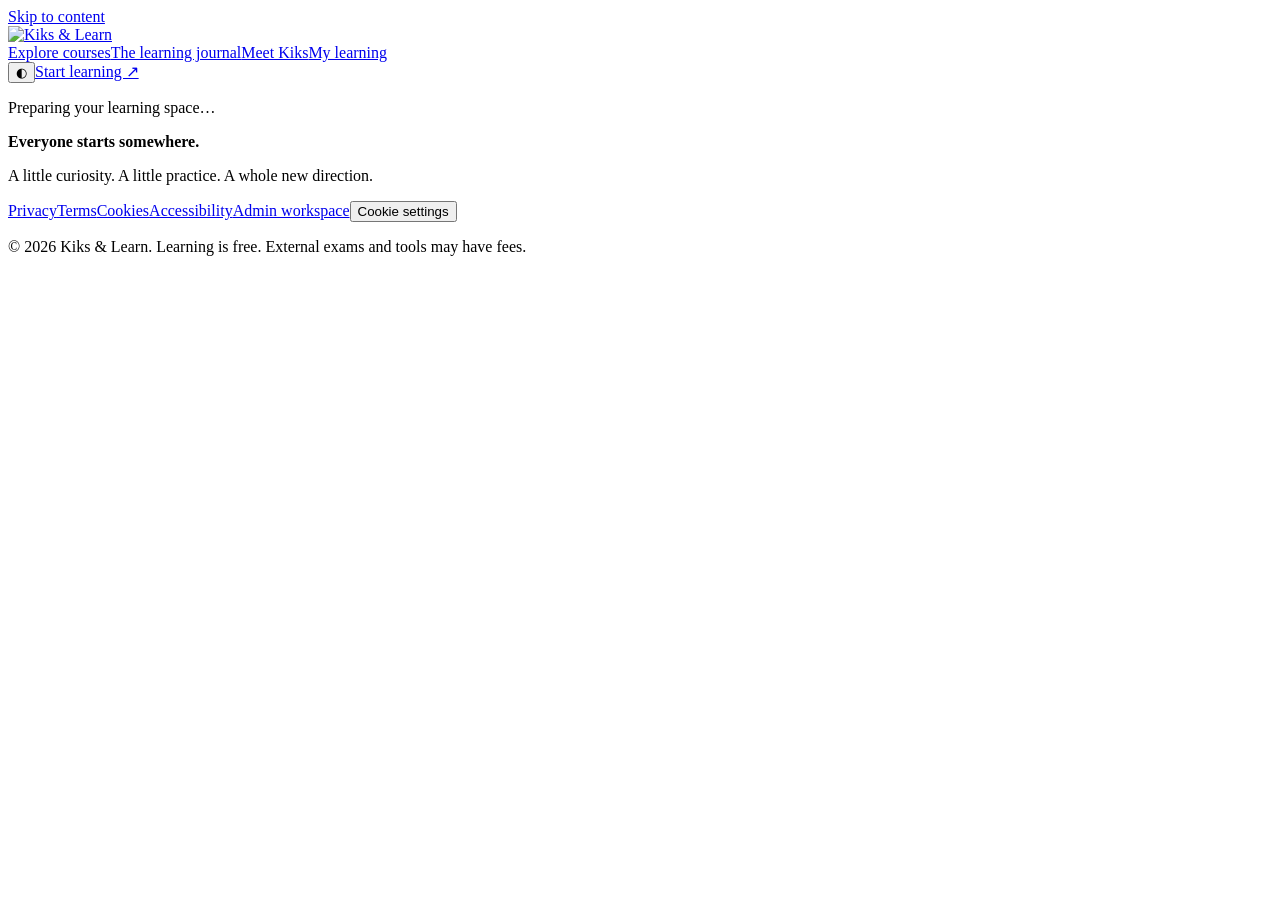
==== public/index.html @ e99d7c0e "Build and deploy Kiks & Learn on Hatchable, using kiksandlearn.com. Built the branded learning platf" ====
<!doctype html><html lang="en"><head><meta charset="utf-8"><meta name="viewport" content="width=device-width,initial-scale=1"><title>Kiks & Learn — Free skills. Real progress.</title><meta name="description" content="Free practical learning in Excel, SQL, Power BI, Python, automation, AI and machine learning. Everyone starts somewhere. Start here."><link rel="canonical" href="https://kiksandlearn.com/"><link rel="icon" href="/favicon.png"><meta name="google-adsense-account" content="ca-pub-7162065708237766"><script>window.dataLayer=window.dataLayer||[];function gtag(){dataLayer.push(arguments)}gtag('consent','default',{ad_storage:'denied',ad_user_data:'denied',ad_personalization:'denied',analytics_storage:'denied'});window.adsbygoogle=window.adsbygoogle||[];window.adsbygoogle.pauseAdRequests=1;</script><script async src="https://pagead2.googlesyndication.com/pagead/js/adsbygoogle.js?client=ca-pub-7162065708237766" crossorigin="anonymous"></script><link rel="stylesheet" href="/theme.css"><script defer src="/app.js"></script></head><body><a class="skip" href="#main">Skip to content</a><header><a class="brand" href="/"><img src="/kiksandlearnlogo.png" alt="Kiks & Learn"></a><nav aria-label="Main navigation"><a href="/courses">Explore courses</a><a href="/blog">The learning journal</a><a href="/about">Meet Kiks</a><a href="/dashboard">My learning</a></nav><div class="tools"><button id="theme" aria-label="Toggle dark mode">◐</button><a class="button small" href="/login" id="account">Start learning ↗</a></div></header><main id="main" tabindex="-1"><p class="loading">Preparing your learning space…</p></main><footer><div><strong>Everyone starts somewhere.</strong><p>A little curiosity. A little practice. A whole new direction.</p></div><div><a href="/privacy">Privacy</a><a href="/terms">Terms</a><a href="/cookies">Cookies</a><a href="/accessibility">Accessibility</a><a href="/admin">Admin workspace</a><button id="consent-open">Cookie settings</button></div><p>© 2026 Kiks & Learn. Learning is free. External exams and tools may have fees.</p></footer><div id="toast" role="status" aria-live="polite"></div><section id="consent" class="consent" aria-label="Cookie preferences" hidden><strong>Your learning. Your choices.</strong><p>Essential cookies keep sign-in working. Choose whether to allow advertising cookies. See our Cookie Policy.</p><button data-consent="denied">Essential only</button><button class="button" data-consent="granted">Allow advertising</button></section></body></html>
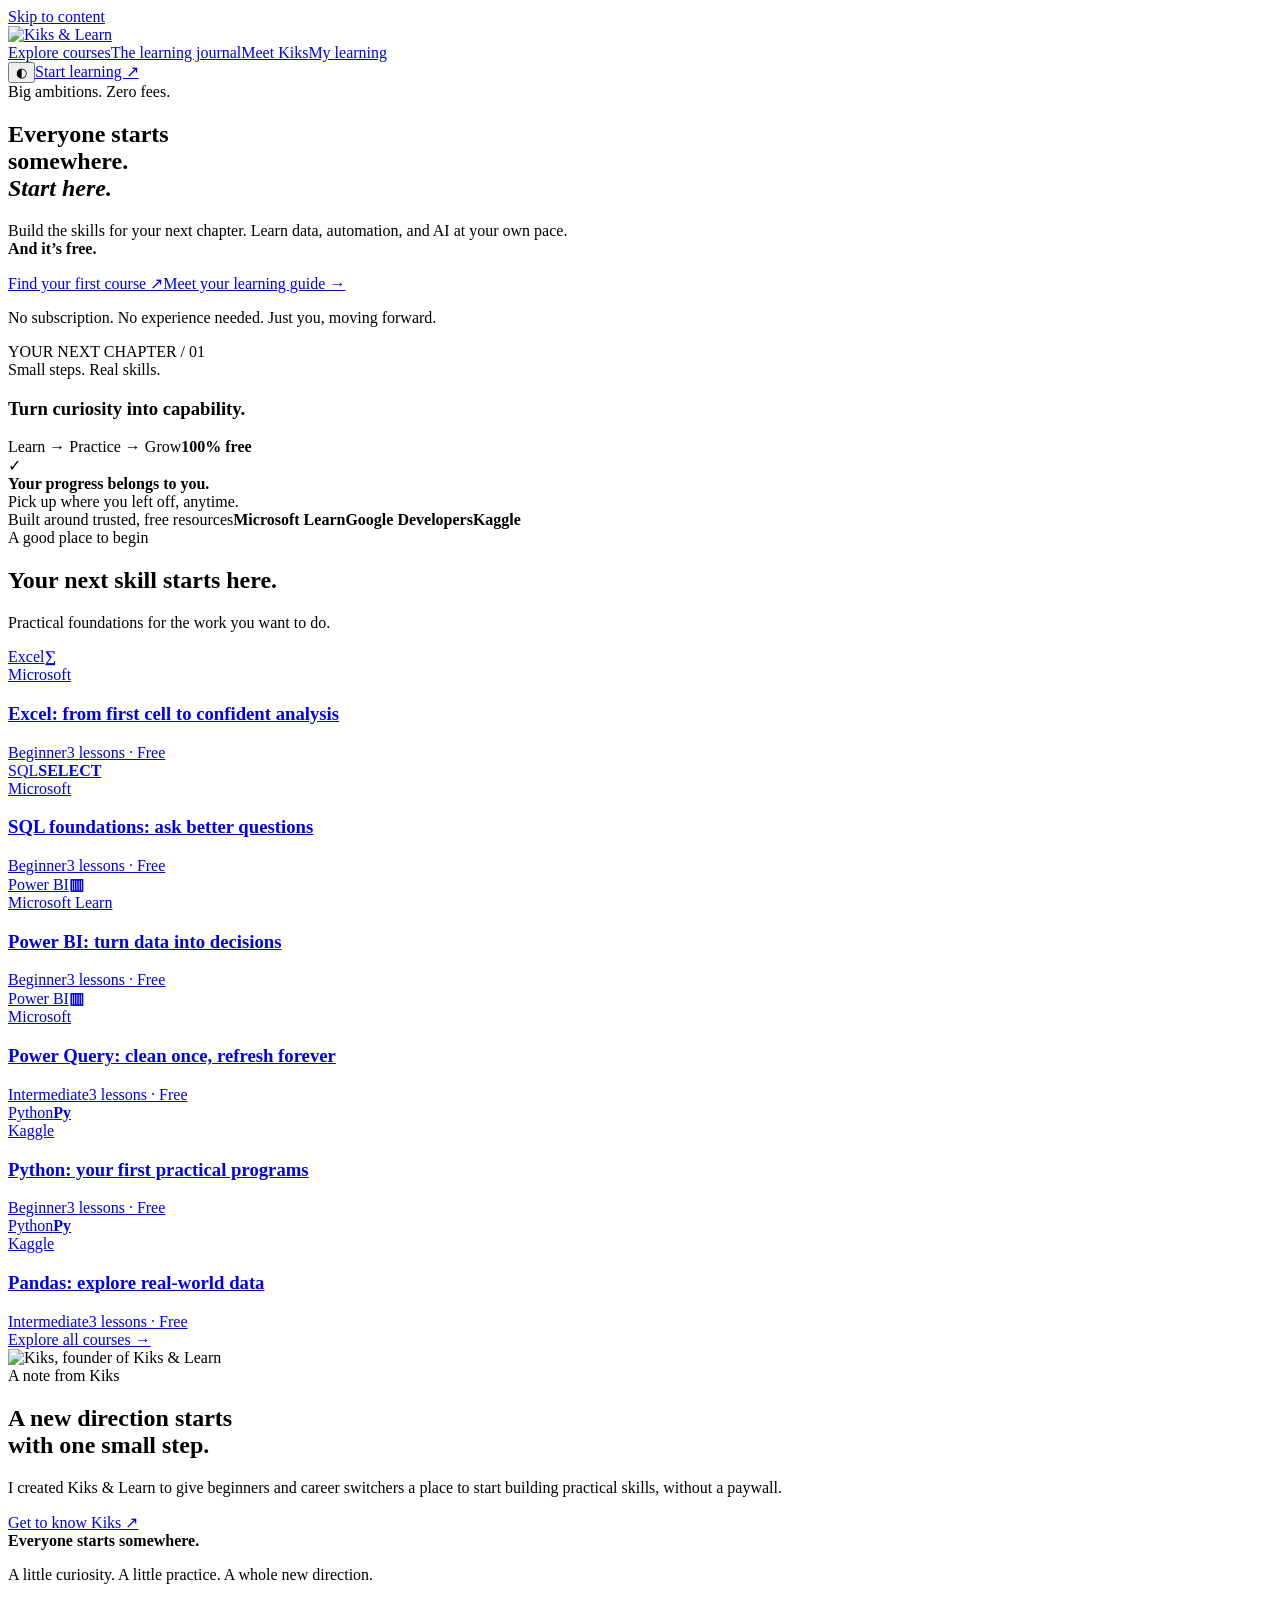
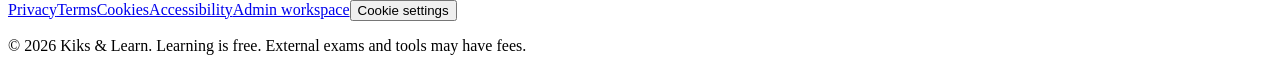
==== commit b97407e9: "Finish and verify the Kiks & Learn deployment. Improved crawlable homepage, About and policy pages, " ====
--- a/public/index.html
+++ b/public/index.html
@@ -1 +1 @@
-<!doctype html><html lang="en"><head><meta charset="utf-8"><meta name="viewport" content="width=device-width,initial-scale=1"><title>Kiks & Learn — Free skills. Real progress.</title><meta name="description" content="Free practical learning in Excel, SQL, Power BI, Python, automation, AI and machine learning. Everyone starts somewhere. Start here."><link rel="canonical" href="https://kiksandlearn.com/"><link rel="icon" href="/favicon.png"><meta name="google-adsense-account" content="ca-pub-7162065708237766"><script>window.dataLayer=window.dataLayer||[];function gtag(){dataLayer.push(arguments)}gtag('consent','default',{ad_storage:'denied',ad_user_data:'denied',ad_personalization:'denied',analytics_storage:'denied'});window.adsbygoogle=window.adsbygoogle||[];window.adsbygoogle.pauseAdRequests=1;</script><script async src="https://pagead2.googlesyndication.com/pagead/js/adsbygoogle.js?client=ca-pub-7162065708237766" crossorigin="anonymous"></script><link rel="stylesheet" href="/theme.css"><script defer src="/app.js"></script></head><body><a class="skip" href="#main">Skip to content</a><header><a class="brand" href="/"><img src="/kiksandlearnlogo.png" alt="Kiks & Learn"></a><nav aria-label="Main navigation"><a href="/courses">Explore courses</a><a href="/blog">The learning journal</a><a href="/about">Meet Kiks</a><a href="/dashboard">My learning</a></nav><div class="tools"><button id="theme" aria-label="Toggle dark mode">◐</button><a class="button small" href="/login" id="account">Start learning ↗</a></div></header><main id="main" tabindex="-1"><p class="loading">Preparing your learning space…</p></main><footer><div><strong>Everyone starts somewhere.</strong><p>A little curiosity. A little practice. A whole new direction.</p></div><div><a href="/privacy">Privacy</a><a href="/terms">Terms</a><a href="/cookies">Cookies</a><a href="/accessibility">Accessibility</a><a href="/admin">Admin workspace</a><button id="consent-open">Cookie settings</button></div><p>© 2026 Kiks & Learn. Learning is free. External exams and tools may have fees.</p></footer><div id="toast" role="status" aria-live="polite"></div><section id="consent" class="consent" aria-label="Cookie preferences" hidden><strong>Your learning. Your choices.</strong><p>Essential cookies keep sign-in working. Choose whether to allow advertising cookies. See our Cookie Policy.</p><button data-consent="denied">Essential only</button><button class="button" data-consent="granted">Allow advertising</button></section></body></html>+<!doctype html><html lang="en"><head><meta charset="utf-8"><meta name="viewport" content="width=device-width,initial-scale=1"><title>Kiks & Learn — Free skills. Real progress.</title><meta name="description" content="Free practical learning in Excel, SQL, Power BI, Python, automation, AI and machine learning. Everyone starts somewhere. Start here."><link rel="canonical" href="https://kiksandlearn.com/"><link rel="icon" href="/favicon.png"><meta name="google-adsense-account" content="ca-pub-7162065708237766"><script>window.dataLayer=window.dataLayer||[];function gtag(){dataLayer.push(arguments)}gtag('consent','default',{ad_storage:'denied',ad_user_data:'denied',ad_personalization:'denied',analytics_storage:'denied'});window.adsbygoogle=window.adsbygoogle||[];window.adsbygoogle.pauseAdRequests=1;</script><script async src="https://pagead2.googlesyndication.com/pagead/js/adsbygoogle.js?client=ca-pub-7162065708237766" crossorigin="anonymous"></script><link rel="stylesheet" href="/theme.css"><script defer src="/app.js"></script></head><body><a class="skip" href="#main">Skip to content</a><header><a class="brand" href="/"><img src="/kiksandlearnlogo.png" alt="Kiks & Learn"></a><nav aria-label="Main navigation"><a href="/courses">Explore courses</a><a href="/blog">The learning journal</a><a href="/about">Meet Kiks</a><a href="/dashboard">My learning</a></nav><div class="tools"><button id="theme" aria-label="Toggle dark mode">◐</button><a class="button small" href="/login" id="account">Start learning ↗</a></div></header><main id="main" tabindex="-1"><section class="hero"><div><span class="pill"><i class="dot"></i> Big ambitions. Zero fees.</span><h1>Everyone starts<br>somewhere.<br><em>Start here.</em></h1><p class="lead">Build the skills for your next chapter. Learn data, automation, and AI at your own pace.<br><strong>And it’s free.</strong></p><div class="actions"><a class="button" href="/courses">Find your first course ↗</a><a href="/about">Meet your learning guide →</a></div><p class="note">No subscription. No experience needed. Just you, moving forward.</p></div><div class="hero-art"><div class="mini-window"><div class="window-top"><i></i><i></i><i></i><span>YOUR NEXT CHAPTER / 01</span></div><span class="eyebrow">Small steps. Real skills.</span><h3>Turn curiosity into capability.</h3><div class="bars"><i style="height:32%"></i><i style="height:52%"></i><i style="height:70%"></i><i style="height:95%"></i></div><div class="meta"><span>Learn → Practice → Grow</span><strong>100% free</strong></div></div><div class="floating"><span class="icon">✓</span><div><strong>Your progress belongs to you.</strong><div class="note">Pick up where you left off, anytime.</div></div></div></div></section><div class="trust"><span>Built around trusted, free resources</span><strong>Microsoft Learn</strong><strong>Google Developers</strong><strong>Kaggle</strong></div><div class="section-head"><div><span class="eyebrow">A good place to begin</span><h2>Your next skill starts here.</h2><p class="lead">Practical foundations for the work you want to do.</p></div></div><div class="grid"><a class="card" href="/course/excel"><div class="cover"><span class="pill">Excel</span><b>∑</b></div><div class="card-body"><span class="eyebrow">Microsoft</span><h3>Excel: from first cell to confident analysis</h3><div class="meta"><span>Beginner</span><span>3 lessons · Free</span></div></div></a><a class="card" href="/course/sql"><div class="cover"><span class="pill">SQL</span><b>SELECT</b></div><div class="card-body"><span class="eyebrow">Microsoft</span><h3>SQL foundations: ask better questions</h3><div class="meta"><span>Beginner</span><span>3 lessons · Free</span></div></div></a><a class="card" href="/course/powerbi"><div class="cover"><span class="pill">Power BI</span><b>▥</b></div><div class="card-body"><span class="eyebrow">Microsoft Learn</span><h3>Power BI: turn data into decisions</h3><div class="meta"><span>Beginner</span><span>3 lessons · Free</span></div></div></a><a class="card" href="/course/powerquery"><div class="cover"><span class="pill">Power BI</span><b>▥</b></div><div class="card-body"><span class="eyebrow">Microsoft</span><h3>Power Query: clean once, refresh forever</h3><div class="meta"><span>Intermediate</span><span>3 lessons · Free</span></div></div></a><a class="card" href="/course/python"><div class="cover"><span class="pill">Python</span><b>Py</b></div><div class="card-body"><span class="eyebrow">Kaggle</span><h3>Python: your first practical programs</h3><div class="meta"><span>Beginner</span><span>3 lessons · Free</span></div></div></a><a class="card" href="/course/pandas"><div class="cover"><span class="pill">Python</span><b>Py</b></div><div class="card-body"><span class="eyebrow">Kaggle</span><h3>Pandas: explore real-world data</h3><div class="meta"><span>Intermediate</span><span>3 lessons · Free</span></div></div></a></div><div class="actions"><a class="button" href="/courses">Explore all courses →</a></div><section class="author"><img src="/kiks.jpg" alt="Kiks, founder of Kiks & Learn"><div><span class="eyebrow">A note from Kiks</span><h2>A new direction starts<br>with one small step.</h2><p>I created Kiks & Learn to give beginners and career switchers a place to start building practical skills, without a paywall.</p><a class="button orange" href="/about">Get to know Kiks ↗</a></div></section></main><footer><div><strong>Everyone starts somewhere.</strong><p>A little curiosity. A little practice. A whole new direction.</p></div><div><a href="/privacy">Privacy</a><a href="/terms">Terms</a><a href="/cookies">Cookies</a><a href="/accessibility">Accessibility</a><a href="/admin">Admin workspace</a><button id="consent-open">Cookie settings</button></div><p>© 2026 Kiks & Learn. Learning is free. External exams and tools may have fees.</p></footer><div id="toast" role="status" aria-live="polite"></div><section id="consent" class="consent" aria-label="Cookie preferences" hidden><strong>Your learning. Your choices.</strong><p>Essential cookies keep sign-in working. Choose whether to allow advertising cookies. See our Cookie Policy.</p><button data-consent="denied">Essential only</button><button class="button" data-consent="granted">Allow advertising</button></section></body></html>
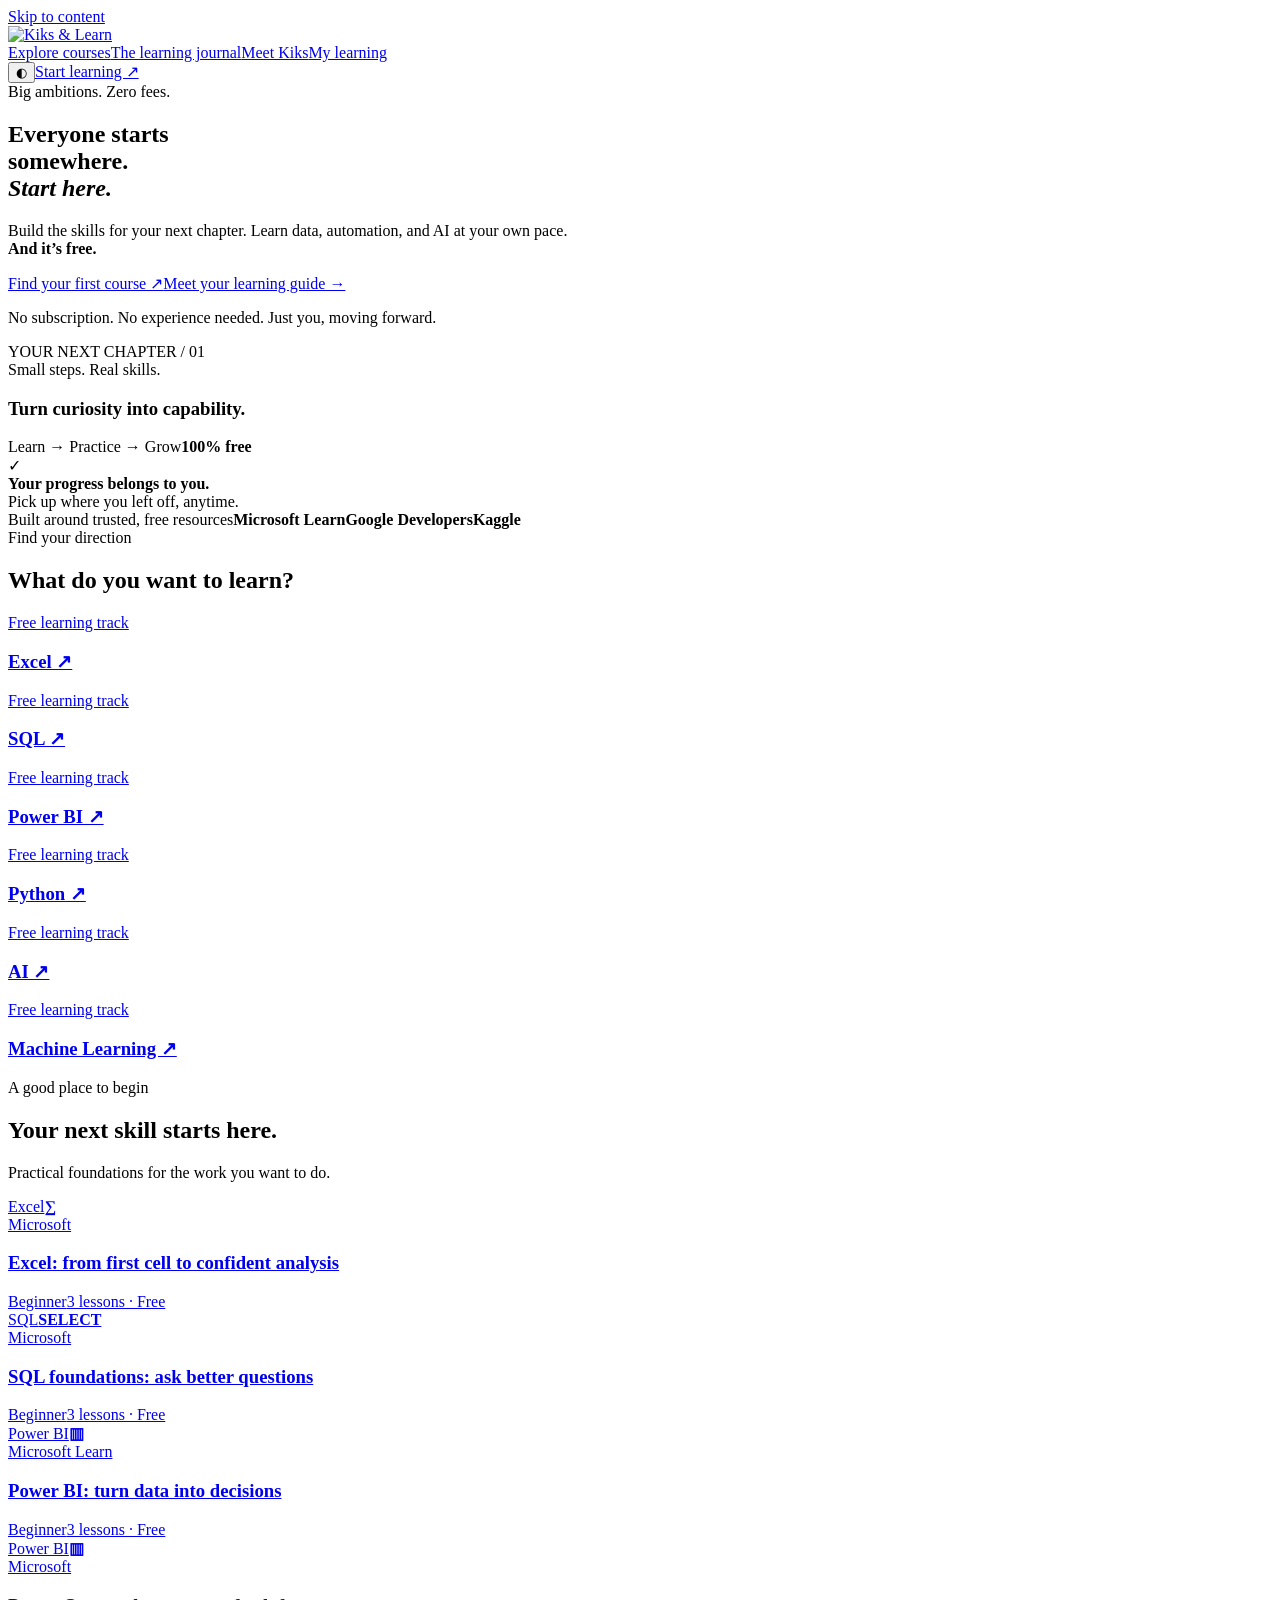
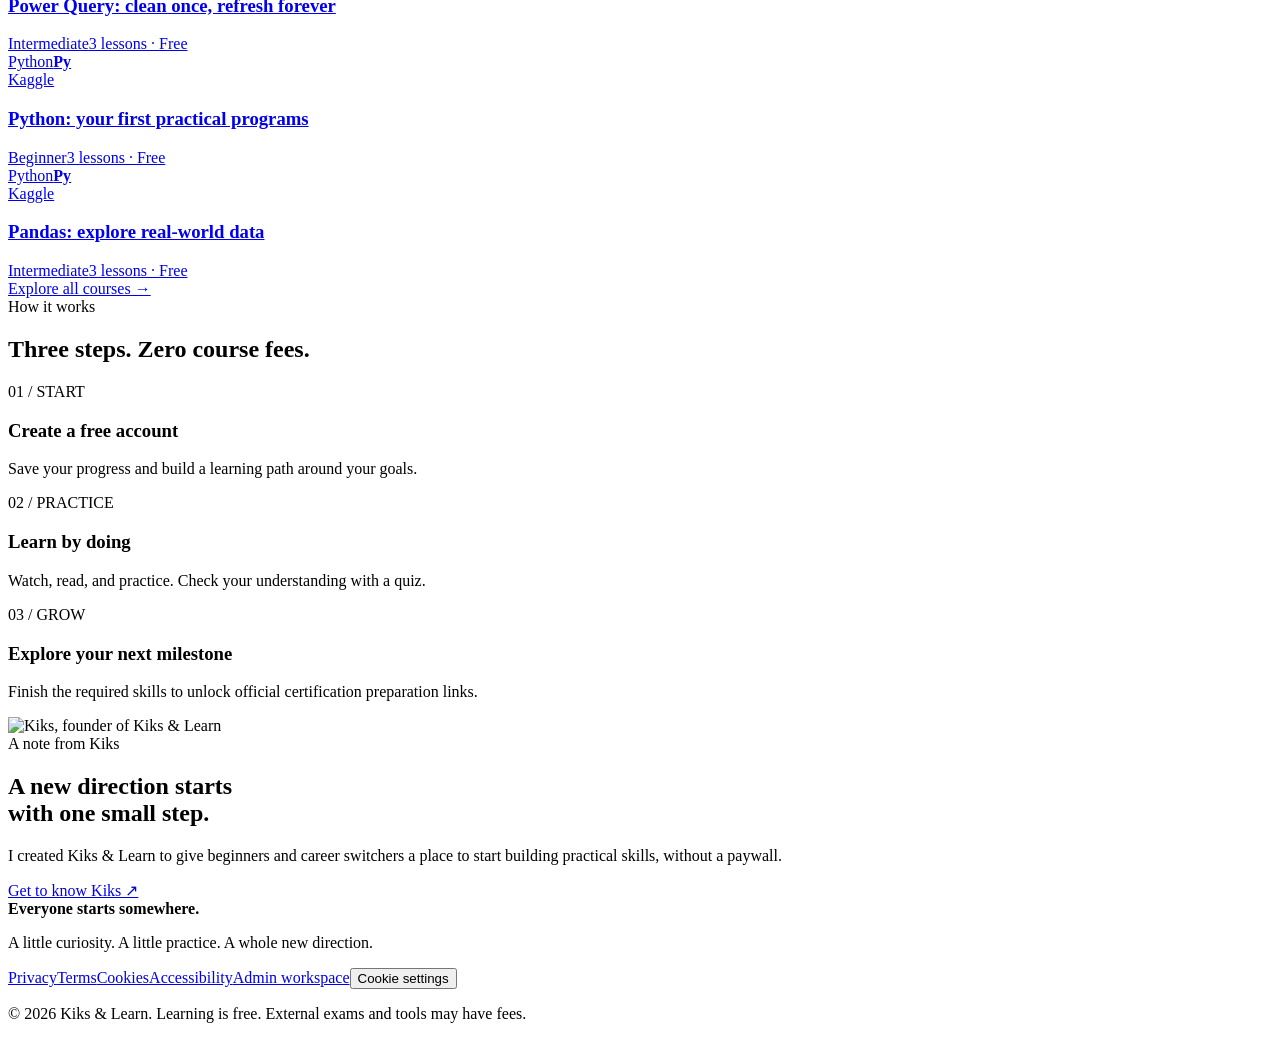
==== commit b63d4a5d: "Use my reference site structure and LinkedIn information for Kiks & Learn. Added six skill-track sho" ====
--- a/public/index.html
+++ b/public/index.html
@@ -1 +1 @@
-<!doctype html><html lang="en"><head><meta charset="utf-8"><meta name="viewport" content="width=device-width,initial-scale=1"><title>Kiks & Learn — Free skills. Real progress.</title><meta name="description" content="Free practical learning in Excel, SQL, Power BI, Python, automation, AI and machine learning. Everyone starts somewhere. Start here."><link rel="canonical" href="https://kiksandlearn.com/"><link rel="icon" href="/favicon.png"><meta name="google-adsense-account" content="ca-pub-7162065708237766"><script>window.dataLayer=window.dataLayer||[];function gtag(){dataLayer.push(arguments)}gtag('consent','default',{ad_storage:'denied',ad_user_data:'denied',ad_personalization:'denied',analytics_storage:'denied'});window.adsbygoogle=window.adsbygoogle||[];window.adsbygoogle.pauseAdRequests=1;</script><script async src="https://pagead2.googlesyndication.com/pagead/js/adsbygoogle.js?client=ca-pub-7162065708237766" crossorigin="anonymous"></script><link rel="stylesheet" href="/theme.css"><script defer src="/app.js"></script></head><body><a class="skip" href="#main">Skip to content</a><header><a class="brand" href="/"><img src="/kiksandlearnlogo.png" alt="Kiks & Learn"></a><nav aria-label="Main navigation"><a href="/courses">Explore courses</a><a href="/blog">The learning journal</a><a href="/about">Meet Kiks</a><a href="/dashboard">My learning</a></nav><div class="tools"><button id="theme" aria-label="Toggle dark mode">◐</button><a class="button small" href="/login" id="account">Start learning ↗</a></div></header><main id="main" tabindex="-1"><section class="hero"><div><span class="pill"><i class="dot"></i> Big ambitions. Zero fees.</span><h1>Everyone starts<br>somewhere.<br><em>Start here.</em></h1><p class="lead">Build the skills for your next chapter. Learn data, automation, and AI at your own pace.<br><strong>And it’s free.</strong></p><div class="actions"><a class="button" href="/courses">Find your first course ↗</a><a href="/about">Meet your learning guide →</a></div><p class="note">No subscription. No experience needed. Just you, moving forward.</p></div><div class="hero-art"><div class="mini-window"><div class="window-top"><i></i><i></i><i></i><span>YOUR NEXT CHAPTER / 01</span></div><span class="eyebrow">Small steps. Real skills.</span><h3>Turn curiosity into capability.</h3><div class="bars"><i style="height:32%"></i><i style="height:52%"></i><i style="height:70%"></i><i style="height:95%"></i></div><div class="meta"><span>Learn → Practice → Grow</span><strong>100% free</strong></div></div><div class="floating"><span class="icon">✓</span><div><strong>Your progress belongs to you.</strong><div class="note">Pick up where you left off, anytime.</div></div></div></div></section><div class="trust"><span>Built around trusted, free resources</span><strong>Microsoft Learn</strong><strong>Google Developers</strong><strong>Kaggle</strong></div><div class="section-head"><div><span class="eyebrow">A good place to begin</span><h2>Your next skill starts here.</h2><p class="lead">Practical foundations for the work you want to do.</p></div></div><div class="grid"><a class="card" href="/course/excel"><div class="cover"><span class="pill">Excel</span><b>∑</b></div><div class="card-body"><span class="eyebrow">Microsoft</span><h3>Excel: from first cell to confident analysis</h3><div class="meta"><span>Beginner</span><span>3 lessons · Free</span></div></div></a><a class="card" href="/course/sql"><div class="cover"><span class="pill">SQL</span><b>SELECT</b></div><div class="card-body"><span class="eyebrow">Microsoft</span><h3>SQL foundations: ask better questions</h3><div class="meta"><span>Beginner</span><span>3 lessons · Free</span></div></div></a><a class="card" href="/course/powerbi"><div class="cover"><span class="pill">Power BI</span><b>▥</b></div><div class="card-body"><span class="eyebrow">Microsoft Learn</span><h3>Power BI: turn data into decisions</h3><div class="meta"><span>Beginner</span><span>3 lessons · Free</span></div></div></a><a class="card" href="/course/powerquery"><div class="cover"><span class="pill">Power BI</span><b>▥</b></div><div class="card-body"><span class="eyebrow">Microsoft</span><h3>Power Query: clean once, refresh forever</h3><div class="meta"><span>Intermediate</span><span>3 lessons · Free</span></div></div></a><a class="card" href="/course/python"><div class="cover"><span class="pill">Python</span><b>Py</b></div><div class="card-body"><span class="eyebrow">Kaggle</span><h3>Python: your first practical programs</h3><div class="meta"><span>Beginner</span><span>3 lessons · Free</span></div></div></a><a class="card" href="/course/pandas"><div class="cover"><span class="pill">Python</span><b>Py</b></div><div class="card-body"><span class="eyebrow">Kaggle</span><h3>Pandas: explore real-world data</h3><div class="meta"><span>Intermediate</span><span>3 lessons · Free</span></div></div></a></div><div class="actions"><a class="button" href="/courses">Explore all courses →</a></div><section class="author"><img src="/kiks.jpg" alt="Kiks, founder of Kiks & Learn"><div><span class="eyebrow">A note from Kiks</span><h2>A new direction starts<br>with one small step.</h2><p>I created Kiks & Learn to give beginners and career switchers a place to start building practical skills, without a paywall.</p><a class="button orange" href="/about">Get to know Kiks ↗</a></div></section></main><footer><div><strong>Everyone starts somewhere.</strong><p>A little curiosity. A little practice. A whole new direction.</p></div><div><a href="/privacy">Privacy</a><a href="/terms">Terms</a><a href="/cookies">Cookies</a><a href="/accessibility">Accessibility</a><a href="/admin">Admin workspace</a><button id="consent-open">Cookie settings</button></div><p>© 2026 Kiks & Learn. Learning is free. External exams and tools may have fees.</p></footer><div id="toast" role="status" aria-live="polite"></div><section id="consent" class="consent" aria-label="Cookie preferences" hidden><strong>Your learning. Your choices.</strong><p>Essential cookies keep sign-in working. Choose whether to allow advertising cookies. See our Cookie Policy.</p><button data-consent="denied">Essential only</button><button class="button" data-consent="granted">Allow advertising</button></section></body></html>+<!doctype html><html lang="en"><head><meta charset="utf-8"><meta name="viewport" content="width=device-width,initial-scale=1"><title>Kiks & Learn — Free skills. Real progress.</title><meta name="description" content="Free practical learning in Excel, SQL, Power BI, Python, automation, AI and machine learning. Everyone starts somewhere. Start here."><link rel="canonical" href="https://kiksandlearn.com/"><link rel="icon" href="/favicon.png"><meta name="google-adsense-account" content="ca-pub-7162065708237766"><script>window.dataLayer=window.dataLayer||[];function gtag(){dataLayer.push(arguments)}gtag('consent','default',{ad_storage:'denied',ad_user_data:'denied',ad_personalization:'denied',analytics_storage:'denied'});window.adsbygoogle=window.adsbygoogle||[];window.adsbygoogle.pauseAdRequests=1;</script><script async src="https://pagead2.googlesyndication.com/pagead/js/adsbygoogle.js?client=ca-pub-7162065708237766" crossorigin="anonymous"></script><link rel="stylesheet" href="/theme.css"><script defer src="/app.js"></script></head><body><a class="skip" href="#main">Skip to content</a><header><a class="brand" href="/"><img src="/kiksandlearnlogo.png" alt="Kiks & Learn"></a><nav aria-label="Main navigation"><a href="/courses">Explore courses</a><a href="/blog">The learning journal</a><a href="/about">Meet Kiks</a><a href="/dashboard">My learning</a></nav><div class="tools"><button id="theme" aria-label="Toggle dark mode">◐</button><a class="button small" href="/login" id="account">Start learning ↗</a></div></header><main id="main" tabindex="-1"><section class="hero"><div><span class="pill"><i class="dot"></i> Big ambitions. Zero fees.</span><h1>Everyone starts<br>somewhere.<br><em>Start here.</em></h1><p class="lead">Build the skills for your next chapter. Learn data, automation, and AI at your own pace.<br><strong>And it’s free.</strong></p><div class="actions"><a class="button" href="/courses">Find your first course ↗</a><a href="/about">Meet your learning guide →</a></div><p class="note">No subscription. No experience needed. Just you, moving forward.</p></div><div class="hero-art"><div class="mini-window"><div class="window-top"><i></i><i></i><i></i><span>YOUR NEXT CHAPTER / 01</span></div><span class="eyebrow">Small steps. Real skills.</span><h3>Turn curiosity into capability.</h3><div class="bars"><i style="height:32%"></i><i style="height:52%"></i><i style="height:70%"></i><i style="height:95%"></i></div><div class="meta"><span>Learn → Practice → Grow</span><strong>100% free</strong></div></div><div class="floating"><span class="icon">✓</span><div><strong>Your progress belongs to you.</strong><div class="note">Pick up where you left off, anytime.</div></div></div></div></section><div class="trust"><span>Built around trusted, free resources</span><strong>Microsoft Learn</strong><strong>Google Developers</strong><strong>Kaggle</strong></div><section><div class="section-head"><div><span class="eyebrow">Find your direction</span><h2>What do you want to learn?</h2></div></div><div class="grid"><a class="panel" href="/courses?category=Excel"><span class="eyebrow">Free learning track</span><h3>Excel ↗</h3></a><a class="panel" href="/courses?category=SQL"><span class="eyebrow">Free learning track</span><h3>SQL ↗</h3></a><a class="panel" href="/courses?category=Power%20BI"><span class="eyebrow">Free learning track</span><h3>Power BI ↗</h3></a><a class="panel" href="/courses?category=Python"><span class="eyebrow">Free learning track</span><h3>Python ↗</h3></a><a class="panel" href="/courses?category=AI"><span class="eyebrow">Free learning track</span><h3>AI ↗</h3></a><a class="panel" href="/courses?category=Machine%20Learning"><span class="eyebrow">Free learning track</span><h3>Machine Learning ↗</h3></a></div></section><div class="section-head"><div><span class="eyebrow">A good place to begin</span><h2>Your next skill starts here.</h2><p class="lead">Practical foundations for the work you want to do.</p></div></div><div class="grid"><a class="card" href="/course/excel"><div class="cover"><span class="pill">Excel</span><b>∑</b></div><div class="card-body"><span class="eyebrow">Microsoft</span><h3>Excel: from first cell to confident analysis</h3><div class="meta"><span>Beginner</span><span>3 lessons · Free</span></div></div></a><a class="card" href="/course/sql"><div class="cover"><span class="pill">SQL</span><b>SELECT</b></div><div class="card-body"><span class="eyebrow">Microsoft</span><h3>SQL foundations: ask better questions</h3><div class="meta"><span>Beginner</span><span>3 lessons · Free</span></div></div></a><a class="card" href="/course/powerbi"><div class="cover"><span class="pill">Power BI</span><b>▥</b></div><div class="card-body"><span class="eyebrow">Microsoft Learn</span><h3>Power BI: turn data into decisions</h3><div class="meta"><span>Beginner</span><span>3 lessons · Free</span></div></div></a><a class="card" href="/course/powerquery"><div class="cover"><span class="pill">Power BI</span><b>▥</b></div><div class="card-body"><span class="eyebrow">Microsoft</span><h3>Power Query: clean once, refresh forever</h3><div class="meta"><span>Intermediate</span><span>3 lessons · Free</span></div></div></a><a class="card" href="/course/python"><div class="cover"><span class="pill">Python</span><b>Py</b></div><div class="card-body"><span class="eyebrow">Kaggle</span><h3>Python: your first practical programs</h3><div class="meta"><span>Beginner</span><span>3 lessons · Free</span></div></div></a><a class="card" href="/course/pandas"><div class="cover"><span class="pill">Python</span><b>Py</b></div><div class="card-body"><span class="eyebrow">Kaggle</span><h3>Pandas: explore real-world data</h3><div class="meta"><span>Intermediate</span><span>3 lessons · Free</span></div></div></a></div><div class="actions"><a class="button" href="/courses">Explore all courses →</a></div><section><div class="section-head"><div><span class="eyebrow">How it works</span><h2>Three steps. Zero course fees.</h2></div></div><div class="grid"><div class="panel"><span class="eyebrow">01 / START</span><h3>Create a free account</h3><p>Save your progress and build a learning path around your goals.</p></div><div class="panel"><span class="eyebrow">02 / PRACTICE</span><h3>Learn by doing</h3><p>Watch, read, and practice. Check your understanding with a quiz.</p></div><div class="panel"><span class="eyebrow">03 / GROW</span><h3>Explore your next milestone</h3><p>Finish the required skills to unlock official certification preparation links.</p></div></div></section><section class="author"><img src="/kiks.jpg" alt="Kiks, founder of Kiks & Learn"><div><span class="eyebrow">A note from Kiks</span><h2>A new direction starts<br>with one small step.</h2><p>I created Kiks & Learn to give beginners and career switchers a place to start building practical skills, without a paywall.</p><a class="button orange" href="/about">Get to know Kiks ↗</a></div></section></main><footer><div><strong>Everyone starts somewhere.</strong><p>A little curiosity. A little practice. A whole new direction.</p></div><div><a href="/privacy">Privacy</a><a href="/terms">Terms</a><a href="/cookies">Cookies</a><a href="/accessibility">Accessibility</a><a href="/admin">Admin workspace</a><button id="consent-open">Cookie settings</button></div><p>© 2026 Kiks & Learn. Learning is free. External exams and tools may have fees.</p></footer><div id="toast" role="status" aria-live="polite"></div><section id="consent" class="consent" aria-label="Cookie preferences" hidden><strong>Your learning. Your choices.</strong><p>Essential cookies keep sign-in working. Choose whether to allow advertising cookies. See our Cookie Policy.</p><button data-consent="denied">Essential only</button><button class="button" data-consent="granted">Allow advertising</button></section></body></html>
